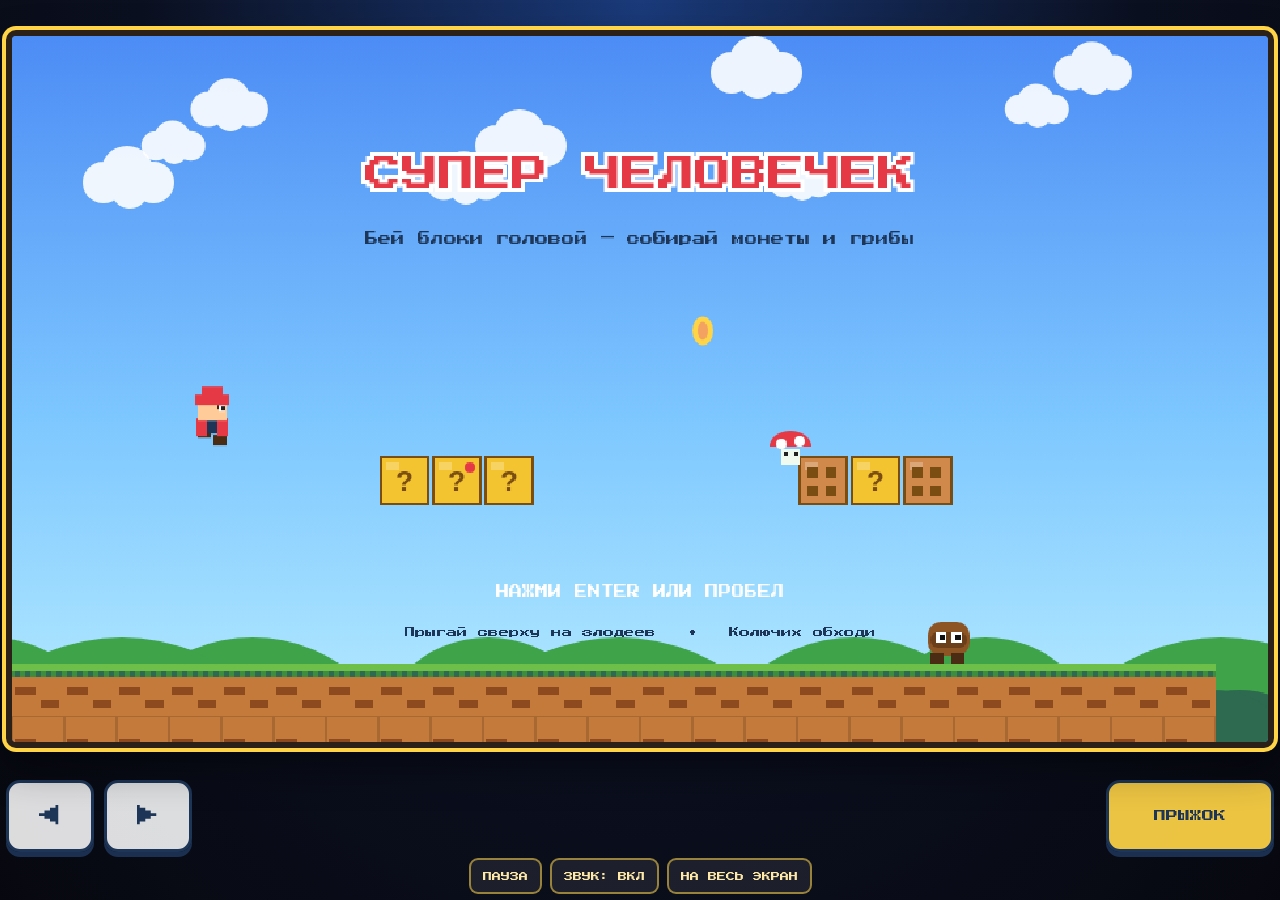
==== game-embed.html @ 54bb9ffb "игра изменение" ====
<!DOCTYPE html>
<html lang="ru">
<head>
  <meta charset="UTF-8" />
  <meta name="viewport" content="width=device-width, initial-scale=1.0, maximum-scale=1.0, user-scalable=no, viewport-fit=cover" />
  <meta name="theme-color" content="#0b1020" />
  <title>Супер Человечек</title>
  <link rel="stylesheet" href="style.css" />
  <link rel="preconnect" href="https://fonts.googleapis.com" />
  <link rel="preconnect" href="https://fonts.gstatic.com" crossorigin />
  <link href="https://fonts.googleapis.com/css2?family=Press+Start+2P&display=swap&subset=cyrillic,latin" rel="stylesheet" />
  <style>
    html, body { height: 100%; min-height: 0; }
    .wrap {
      height: 100%;
      min-height: 0;
      max-width: none;
      padding: 6px;
      gap: 6px;
    }
    .hint { display: none; }
  </style>
</head>
<body class="is-embed">
  <div class="wrap">
    <div class="shell">
      <div class="stage-area">
        <div class="stage">
          <canvas id="game" width="960" height="540"></canvas>
        </div>
      </div>

      <div class="pad" id="touch">
        <div class="pad-group pad-move">
          <button type="button" class="btn btn-dir" data-key="ArrowLeft" aria-label="Влево">◀</button>
          <button type="button" class="btn btn-dir" data-key="ArrowRight" aria-label="Вправо">▶</button>
        </div>
        <div class="pad-group pad-act">
          <button type="button" class="btn btn-jump" data-key="ArrowUp" aria-label="Прыжок">ПРЫЖОК</button>
        </div>
      </div>
    </div>

    <div class="bar">
      <button type="button" class="chip" data-action="pause" id="btnPause" aria-label="Пауза">ПАУЗА</button>
      <button type="button" class="chip" data-action="sound" id="btnSound" aria-pressed="false">ЗВУК: ВКЛ</button>
      <button type="button" class="chip" data-action="fullscreen" id="btnFull">НА ВЕСЬ ЭКРАН</button>
      <button type="button" class="chip chip-back" id="btnBack" hidden>К САЙТУ</button>
    </div>
  </div>
  <script src="game.js"></script>
</body>
</html>
---- style.css ----
:root {
  --ink: #1d3557;
  --gold: #ffd447;
}

* {
  box-sizing: border-box;
  margin: 0;
  padding: 0;
}

html {
  height: 100%;
  -webkit-text-size-adjust: 100%;
}

body {
  height: 100%;
  min-height: 100dvh;
  background:
    radial-gradient(ellipse at top, #1a3a7a 0%, #0b1020 55%, #07080f 100%);
  color: #f4f1de;
  font-family: "Press Start 2P", system-ui, sans-serif;
  overflow: hidden;
  overscroll-behavior: none;
  touch-action: none;
  -webkit-tap-highlight-color: transparent;
  -webkit-user-select: none;
  user-select: none;
}

.wrap {
  height: 100dvh;
  width: 100%;
  max-width: 1040px;
  margin: 0 auto;
  padding:
    max(8px, env(safe-area-inset-top, 0px))
    max(10px, env(safe-area-inset-right, 0px))
    max(8px, env(safe-area-inset-bottom, 0px))
    max(10px, env(safe-area-inset-left, 0px));
  display: flex;
  flex-direction: column;
  gap: 10px;
  text-align: center;
}

h1 {
  flex: 0 0 auto;
  font-size: clamp(12px, 2.4vw, 22px);
  letter-spacing: 2px;
  color: var(--gold);
  text-shadow: 3px 3px 0 #c1121f, 0 0 18px rgba(255, 212, 71, 0.35);
}

/* Кнопки живут в отдельных ячейках сетки, поэтому физически не могут
   наехать на игровое поле: сетка сначала отдаёт место кнопкам, а канвас
   подстраивается под остаток. */
.shell {
  flex: 1 1 auto;
  min-height: 0;
  display: grid;
  grid-template-areas:
    "game game"
    "move act";
  grid-template-columns: minmax(0, 1fr) minmax(0, 1fr);
  grid-template-rows: minmax(0, 1fr) auto;
}

.stage-area {
  grid-area: game;
  min-width: 0;
  min-height: 0;
  display: flex;
  align-items: center;
  justify-content: center;
}

.stage {
  position: relative;
  line-height: 0;
  border: 6px solid #2b2118;
  border-radius: 10px;
  box-shadow:
    0 0 0 4px var(--gold),
    0 18px 40px rgba(0, 0, 0, 0.45);
  background: #000;
  overflow: hidden;
}

canvas {
  display: block;
  width: 100%;
  height: auto;
  image-rendering: pixelated;
  background: #5c94fc;
  touch-action: none;
}

.hint {
  flex: 0 0 auto;
  font-size: 8px;
  line-height: 1.8;
  color: #c9d4ea;
  opacity: 0.9;
}

/* Обёртка не создаёт бокс, чтобы группы кнопок попали прямо в сетку .shell. */
.pad {
  display: contents;
}

.pad-group {
  display: none;
  gap: 10px;
  align-items: flex-end;
}

.pad-move {
  grid-area: move;
  justify-self: start;
}

.pad-act {
  grid-area: act;
  justify-self: end;
}

.btn {
  -webkit-appearance: none;
  appearance: none;
  font-family: inherit;
  display: grid;
  place-items: center;
  border: 3px solid var(--ink);
  border-radius: 14px;
  background: rgba(255, 255, 255, 0.86);
  color: var(--ink);
  box-shadow: 0 5px 0 rgba(29, 53, 87, 0.9);
  cursor: pointer;
  touch-action: none;
  -webkit-user-select: none;
  user-select: none;
  -webkit-touch-callout: none;
  -webkit-tap-highlight-color: transparent;
  transition: transform 40ms linear, box-shadow 40ms linear, background 100ms linear;
}

.btn-dir {
  width: clamp(66px, 18vw, 104px);
  height: clamp(58px, 14vh, 88px);
  font-size: clamp(16px, 4.5vw, 28px);
}

.btn-jump {
  min-width: clamp(104px, 32vw, 200px);
  height: clamp(58px, 14vh, 88px);
  font-size: clamp(9px, 2.8vw, 15px);
  background: rgba(255, 212, 71, 0.92);
}

.btn.pressed {
  transform: translateY(4px);
  box-shadow: 0 1px 0 rgba(29, 53, 87, 0.9);
  background: var(--gold);
}

.bar {
  flex: 0 0 auto;
  display: flex;
  gap: 8px;
  justify-content: center;
  flex-wrap: wrap;
}

.chip {
  -webkit-appearance: none;
  appearance: none;
  font-family: inherit;
  font-size: clamp(7px, 1.7vw, 9px);
  min-height: 36px;
  padding: 8px 12px;
  border: 2px solid rgba(255, 212, 71, 0.55);
  border-radius: 9px;
  background: rgba(255, 255, 255, 0.08);
  color: #ffe9a8;
  cursor: pointer;
  touch-action: manipulation;
  -webkit-tap-highlight-color: transparent;
}

.chip:active,
.chip[aria-pressed="true"] {
  background: rgba(255, 212, 71, 0.22);
  color: #fff;
}

.chip[hidden] {
  display: none;
}

@media (pointer: coarse), (max-width: 860px) {
  .pad-group { display: flex; }
  .shell { row-gap: 10px; }
  .hint { display: none; }
}

/* Встроена в сайт — кнопки управления всегда видны (десктоп + фрейм). */
.is-embed .pad-group {
  display: flex;
}

.is-embed .shell {
  row-gap: 8px;
}

.is-embed .btn-dir {
  width: clamp(56px, 14vw, 88px);
  height: clamp(52px, 11vh, 72px);
  font-size: clamp(14px, 3.5vw, 22px);
}

.is-embed .btn-jump {
  min-width: clamp(96px, 26vw, 168px);
  height: clamp(52px, 11vh, 72px);
  font-size: clamp(8px, 2.2vw, 12px);
}

.chip-back {
  border-color: rgba(255, 255, 255, 0.35);
  color: #fff;
  background: rgba(255, 255, 255, 0.12);
}

.chip-back:active {
  background: rgba(255, 255, 255, 0.22);
}

/* Телефон в горизонтальной ориентации: вертикали мало, поэтому кнопки
   уезжают в боковые колонки под большие пальцы, а игра остаётся посередине
   целиком открытой. */
@media (orientation: landscape) and (max-height: 560px) {
  h1 { display: none; }

  .shell {
    grid-template-areas: "move game act";
    grid-template-columns: auto minmax(0, 1fr) auto;
    grid-template-rows: minmax(0, 1fr);
    row-gap: 0;
    column-gap: 8px;
  }

  .pad-move,
  .pad-act {
    align-self: end;
    padding-bottom: 2px;
  }

  .btn-dir {
    width: clamp(54px, 9vw, 78px);
    height: clamp(50px, 24vh, 78px);
    font-size: clamp(14px, 3vh, 24px);
  }

  .btn-jump {
    min-width: clamp(80px, 13vw, 132px);
    height: clamp(50px, 24vh, 78px);
    font-size: clamp(8px, 1.9vh, 13px);
  }

  .chip {
    min-height: 28px;
    padding: 6px 9px;
    font-size: clamp(6px, 1.5vh, 8px);
  }
}
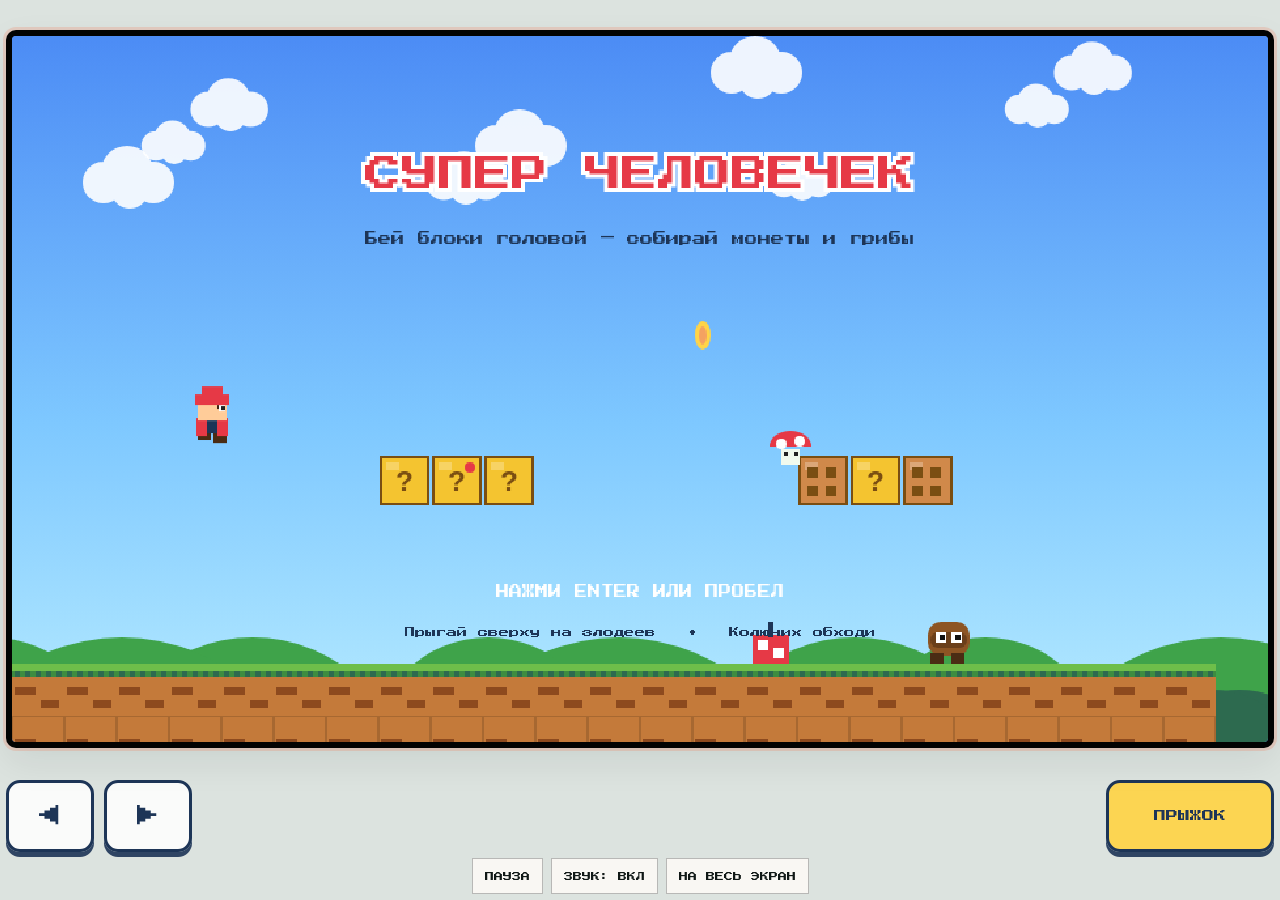
==== commit e7849ab9: "изменения пр" ====
--- a/game-embed.html
+++ b/game-embed.html
@@ -3,7 +3,7 @@
 <head>
   <meta charset="UTF-8" />
   <meta name="viewport" content="width=device-width, initial-scale=1.0, maximum-scale=1.0, user-scalable=no, viewport-fit=cover" />
-  <meta name="theme-color" content="#0b1020" />
+  <meta name="theme-color" content="#dce3df" />
   <title>Супер Человечек</title>
   <link rel="stylesheet" href="style.css" />
   <link rel="preconnect" href="https://fonts.googleapis.com" />
--- a/style.css
+++ b/style.css
@@ -226,6 +226,47 @@
   font-size: clamp(8px, 2.2vw, 12px);
 }
 
+/* Встроена в портфолио — фон и UI в стиле основного сайта. */
+body.is-embed {
+  background: #dce3df;
+  color: #101816;
+}
+
+body.is-embed .wrap {
+  background: transparent;
+}
+
+body.is-embed .stage {
+  border-color: rgba(16, 24, 22, 0.12);
+  box-shadow:
+    0 0 0 3px rgba(255, 77, 26, 0.16),
+    0 14px 36px rgba(16, 24, 22, 0.08);
+}
+
+body.is-embed .chip {
+  border: 1px solid rgba(16, 24, 22, 0.28);
+  border-radius: 0;
+  background: rgba(255, 252, 248, 0.82);
+  color: #101816;
+}
+
+body.is-embed .chip:active,
+body.is-embed .chip[aria-pressed="true"] {
+  background: rgba(255, 77, 26, 0.1);
+  border-color: rgba(255, 77, 26, 0.34);
+  color: #ff4d1a;
+}
+
+body.is-embed .chip-back {
+  border-color: rgba(255, 77, 26, 0.34);
+  color: #ff4d1a;
+  background: rgba(255, 252, 248, 0.92);
+}
+
+body.is-embed .chip-back:active {
+  background: rgba(255, 77, 26, 0.12);
+}
+
 .chip-back {
   border-color: rgba(255, 255, 255, 0.35);
   color: #fff;
